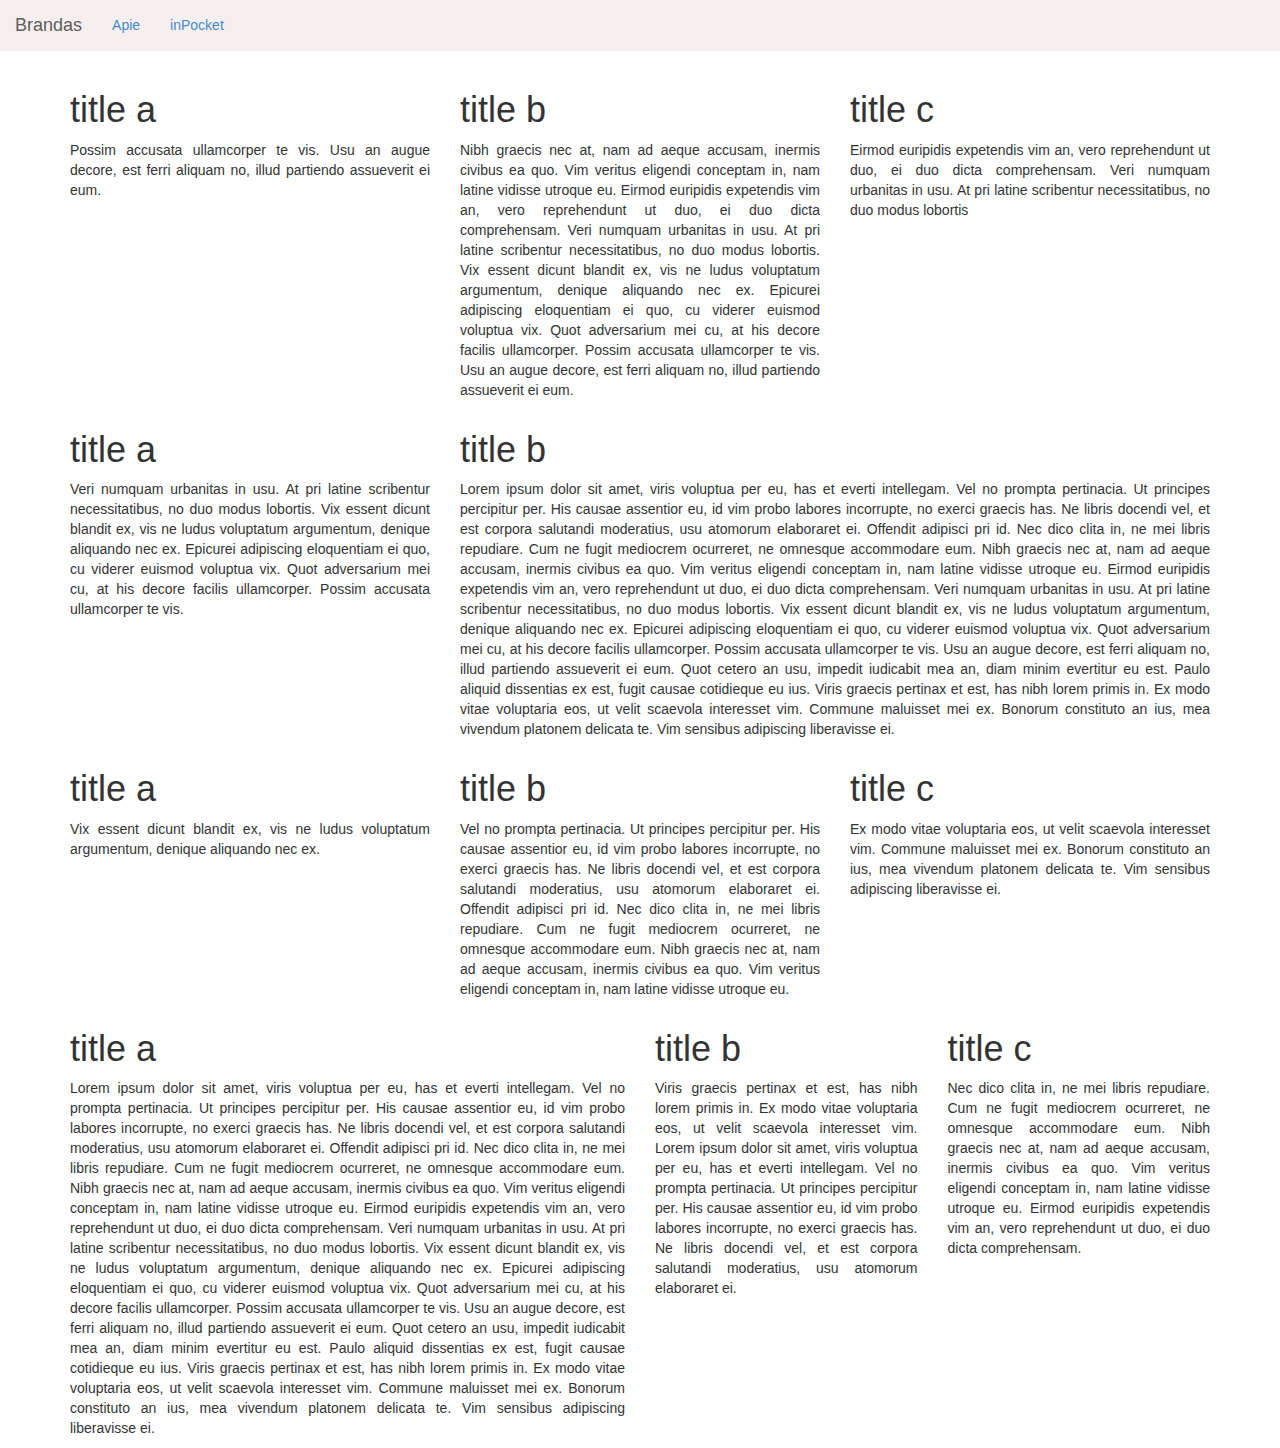
==== index.html @ e4d82362 "ok" ====
﻿<!DOCTYPE html>
<html>
<head>
    <title></title>

    <meta charset="utf-8" />

    <meta name="viewport" content="width=device-width, initial-scale=1.0, user-scalable=no" />

    <!-- Bootstrap -->
    <link href="Content/bootstrap.css" rel="stylesheet" />

    <link href="StyleSheet.css" rel="stylesheet" />

</head>
<body>

    <nav class="navbar navbar-default navbar-fixed-top" role="navigation">
        <div class="container-fluid">
            <div class="navbar-header">
                <button type="button" class="navbar-toggle collapsed" data-toggle="collapse" data-target="#bs-example-navbar-collapse-1">
                    <span class="sr-only">Toggle navigation</span>
                    <span class="icon-bar"></span>
                    <span class="icon-bar"></span>
                    <span class="icon-bar"></span>
                </button>
                <a class="navbar-brand" href=".">Brandas</a>
            </div>
        </div>
        
        <div class="collapse navbar-collapse" id="bs-example-navbar-collapse-1">
            <ul class="nav navbar-nav">
                <li><a href="about/">Apie</a></li>
                <li><a href="android/">inPocket</a></li>
            </ul>
        </div>

    </nav>

    <div class="container">

        <div class="row">

            <div class="col-sm-6 col-md-4">
                <h1>title a</h1>
                <p align="justify">
                    Possim accusata ullamcorper te vis. Usu an augue decore, est ferri aliquam no, illud partiendo assueverit ei eum.
                </p>
            </div>

            <div class="col-sm-6 col-md-4">
                <h1>title b</h1>
                <p align="justify">
                    Nibh graecis nec at, nam ad aeque accusam, inermis civibus ea quo.
                    Vim veritus eligendi conceptam in, nam latine vidisse utroque eu. Eirmod euripidis expetendis vim an, vero reprehendunt ut duo, ei duo dicta comprehensam. Veri numquam urbanitas in usu.
                    At pri latine scribentur necessitatibus, no duo modus lobortis. Vix essent dicunt blandit ex, vis ne ludus voluptatum argumentum, denique aliquando nec ex.
                    Epicurei adipiscing eloquentiam ei quo, cu viderer euismod voluptua vix. Quot adversarium mei cu, at his decore facilis ullamcorper. Possim accusata ullamcorper te vis.
                    Usu an augue decore, est ferri aliquam no, illud partiendo assueverit ei eum.
                </p>
            </div>

            <div class="col-sm-6 col-md-4">
                <h1>title c</h1>
                <p align="justify">
                    Eirmod euripidis expetendis vim an, vero reprehendunt ut duo, ei duo dicta comprehensam. Veri numquam urbanitas in usu.
                    At pri latine scribentur necessitatibus, no duo modus lobortis
                </p>
            </div>

        </div>

        <div class="row">

            <div class="col-md-4">
                <h1>title a</h1>
                <p align="justify">
                    Veri numquam urbanitas in usu. At pri latine scribentur necessitatibus, no duo modus lobortis. Vix essent dicunt blandit ex, vis ne ludus voluptatum argumentum, denique aliquando nec ex.
                    Epicurei adipiscing eloquentiam ei quo, cu viderer euismod voluptua vix.
                    Quot adversarium mei cu, at his decore facilis ullamcorper. Possim accusata ullamcorper te vis.
                </p>
            </div>

            <div class="col-sm-12 col-md-8" >
                <h1>title b</h1>
                <p align="justify">
                    Lorem ipsum dolor sit amet, viris voluptua per eu, has et everti intellegam. Vel no prompta pertinacia. Ut principes percipitur per.
                    His causae assentior eu, id vim probo labores incorrupte, no exerci graecis has. Ne libris docendi vel, et est corpora salutandi moderatius, usu atomorum elaboraret ei.
                    Offendit adipisci pri id. Nec dico clita in, ne mei libris repudiare. Cum ne fugit mediocrem ocurreret, ne omnesque accommodare eum. Nibh graecis nec at, nam ad aeque accusam, inermis civibus ea quo.
                    Vim veritus eligendi conceptam in, nam latine vidisse utroque eu. Eirmod euripidis expetendis vim an, vero reprehendunt ut duo, ei duo dicta comprehensam. Veri numquam urbanitas in usu.
                    At pri latine scribentur necessitatibus, no duo modus lobortis. Vix essent dicunt blandit ex, vis ne ludus voluptatum argumentum, denique aliquando nec ex.
                    Epicurei adipiscing eloquentiam ei quo, cu viderer euismod voluptua vix.
                    Quot adversarium mei cu, at his decore facilis ullamcorper. Possim accusata ullamcorper te vis. Usu an augue decore, est ferri aliquam no, illud partiendo assueverit ei eum.
                    Quot cetero an usu, impedit iudicabit mea an, diam minim evertitur eu est. Paulo aliquid dissentias ex est, fugit causae cotidieque eu ius.
                    Viris graecis pertinax et est, has nibh lorem primis in. Ex modo vitae voluptaria eos, ut velit scaevola interesset vim. Commune maluisset mei ex.
                    Bonorum constituto an ius, mea vivendum platonem delicata te. Vim sensibus adipiscing liberavisse ei.
                </p>
            </div>

        </div>

        <div class="row">

            <div class="col-sm-6 col-md-4" >
                <h1>title a</h1>
                <p align="justify">
                    Vix essent dicunt blandit ex, vis ne ludus voluptatum argumentum, denique aliquando nec ex.
                </p>
            </div>

            <div class="col-sm-6 col-md-4">
                <h1>title b</h1>
                <p align="justify">
                    Vel no prompta pertinacia. Ut principes percipitur per. His causae assentior eu, id vim probo labores incorrupte, no exerci graecis has. Ne libris docendi vel, et est corpora salutandi moderatius, usu atomorum elaboraret ei.
                    Offendit adipisci pri id. Nec dico clita in, ne mei libris repudiare. Cum ne fugit mediocrem ocurreret, ne omnesque accommodare eum. Nibh graecis nec at, nam ad aeque accusam, inermis civibus ea quo.
                    Vim veritus eligendi conceptam in, nam latine vidisse utroque eu.
                </p>
            </div>

            <div class="col-sm-6 col-md-4">
                <h1>title c</h1>
                <p align="justify">
                    Ex modo vitae voluptaria eos, ut velit scaevola interesset vim. Commune maluisset mei ex. Bonorum constituto an ius, mea vivendum platonem delicata te. Vim sensibus adipiscing liberavisse ei.
                </p>
            </div>

        </div>

       <div class="row">

            <div class="col-sm-12 col-md-6" >
                <h1>title a</h1>
                <p align="justify">
                    Lorem ipsum dolor sit amet, viris voluptua per eu, has et everti intellegam. Vel no prompta pertinacia. Ut principes percipitur per. His causae assentior eu, id vim probo labores incorrupte, no exerci graecis has. Ne libris docendi vel, et est corpora salutandi moderatius, usu atomorum elaboraret ei.
                    Offendit adipisci pri id. Nec dico clita in, ne mei libris repudiare. Cum ne fugit mediocrem ocurreret, ne omnesque accommodare eum. Nibh graecis nec at, nam ad aeque accusam, inermis civibus ea quo.
                    Vim veritus eligendi conceptam in, nam latine vidisse utroque eu. Eirmod euripidis expetendis vim an, vero reprehendunt ut duo, ei duo dicta comprehensam. Veri numquam urbanitas in usu. At pri latine scribentur necessitatibus, no duo modus lobortis. Vix essent dicunt blandit ex, vis ne ludus voluptatum argumentum, denique aliquando nec ex. Epicurei adipiscing eloquentiam ei quo, cu viderer euismod voluptua vix.
                    Quot adversarium mei cu, at his decore facilis ullamcorper. Possim accusata ullamcorper te vis. Usu an augue decore, est ferri aliquam no, illud partiendo assueverit ei eum. Quot cetero an usu, impedit iudicabit mea an, diam minim evertitur eu est. Paulo aliquid dissentias ex est, fugit causae cotidieque eu ius.
                    Viris graecis pertinax et est, has nibh lorem primis in. Ex modo vitae voluptaria eos, ut velit scaevola interesset vim. Commune maluisset mei ex. Bonorum constituto an ius, mea vivendum platonem delicata te. Vim sensibus adipiscing liberavisse ei.
                </p>
            </div>

            <div class="col-sm-6 col-md-3" >
                <h1>title b</h1>
                <p align="justify">
                    Viris graecis pertinax et est, has nibh lorem primis in. Ex modo vitae voluptaria eos, ut velit scaevola interesset vim.
                    Lorem ipsum dolor sit amet, viris voluptua per eu, has et everti intellegam. Vel no prompta pertinacia.
                    Ut principes percipitur per. His causae assentior eu, id vim probo labores incorrupte, no exerci graecis has. Ne libris docendi vel, et est corpora salutandi moderatius, usu atomorum elaboraret ei.
                </p>
            </div>

            <div class="col-sm-6 col-md-3">
                <h1>title c</h1>
                <p align="justify">
                    Nec dico clita in, ne mei libris repudiare. Cum ne fugit mediocrem ocurreret, ne omnesque accommodare eum. Nibh graecis nec at, nam ad aeque accusam, inermis civibus ea quo.
                    Vim veritus eligendi conceptam in, nam latine vidisse utroque eu. Eirmod euripidis expetendis vim an, vero reprehendunt ut duo, ei duo dicta comprehensam.
                </p>
            </div>

        </div>

    </div>

    <script src="Scripts/jquery-1.9.1.js"></script>

    <script src="Scripts/bootstrap.js"></script>

</body>
</html>
---- StyleSheet.css ----
﻿.carousel-control.left, .carousel-control.right {
    background-image: none !important
}

.navbar-default .navbar-nav > li > a {
  color: #428bca; !important
}

.navbar-default .navbar-nav > li > a:hover,
.navbar-default .navbar-nav > li > a:focus {
  background-color: rgba(0,0,0,0.3); !important
}

.car-img {
    width: 332px;
    height: auto;
}
.car-thumb {
    width: 105px;
    height: auto;
}
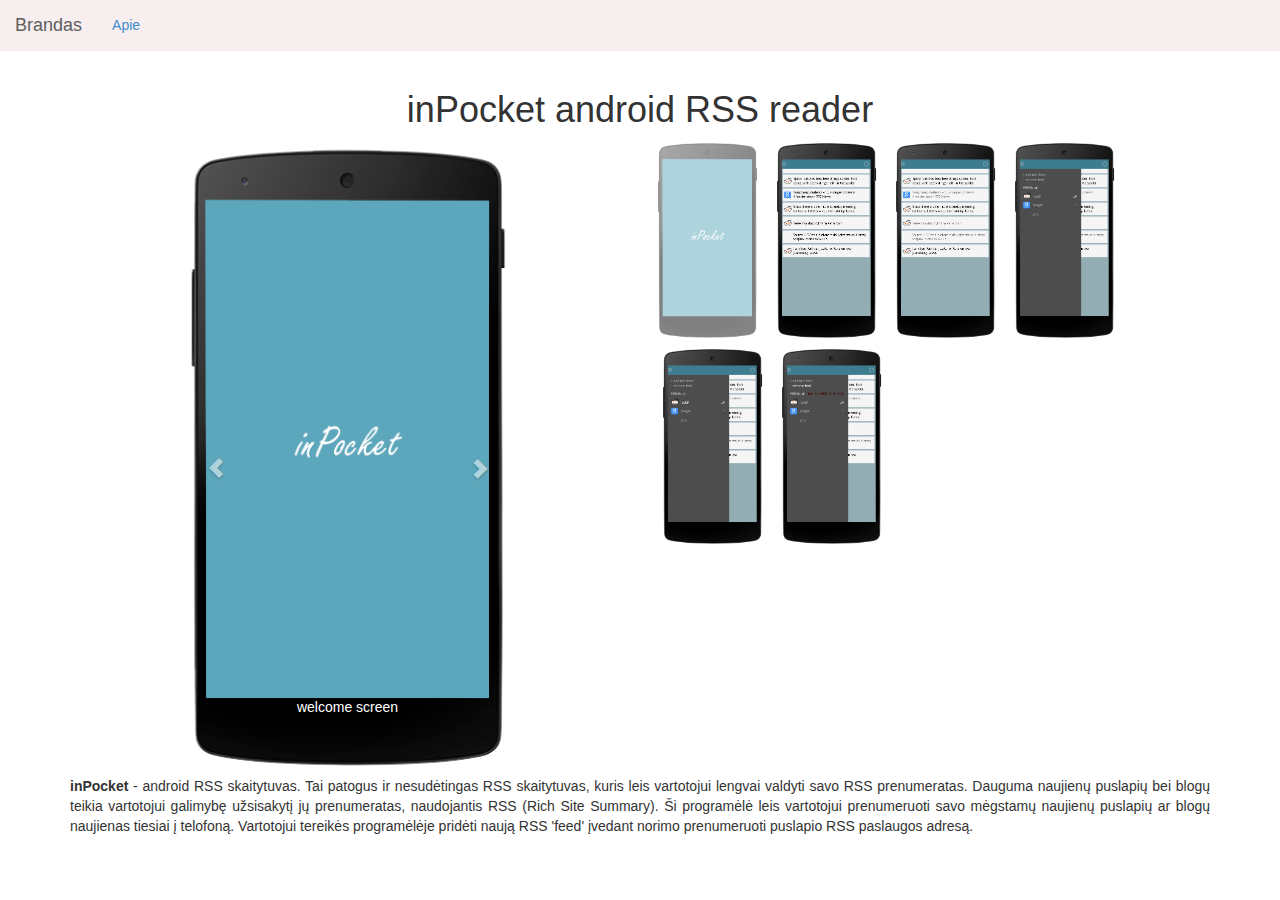
==== commit 76487978: "okk" ====
--- a/index.html
+++ b/index.html
@@ -31,7 +31,7 @@
         <div class="collapse navbar-collapse" id="bs-example-navbar-collapse-1">
             <ul class="nav navbar-nav">
                 <li><a href="about/">Apie</a></li>
-                <li><a href="android/">inPocket</a></li>
+                <!--<li><a href="android/">inPocket</a></li>-->
             </ul>
         </div>
 
@@ -39,129 +39,128 @@
 
     <div class="container">
 
+        <div class="row" style="margin:0 auto;">
+            <div class="col-md-12" align="center">
+                <h1>inPocket android RSS reader</h1>
+            </div>
+        </div>
+
+        <!-- main slider carousel -->
         <div class="row">
+            <div class="col-md-6" id="slider">
 
-            <div class="col-sm-6 col-md-4">
-                <h1>title a</h1>
-                <p align="justify">
-                    Possim accusata ullamcorper te vis. Usu an augue decore, est ferri aliquam no, illud partiendo assueverit ei eum.
-                </p>
+                <div class="col-md-12" id="carousel-bounding-box">
+                    <div id="myCarousel" class="carousel slide" style="width: 332px; margin: 0 auto;">
+                        <!-- main slider carousel items -->
+                        <div class="carousel-inner">
+                            <div class="active item" data-slide-number="0">
+                                <img src="carousel/frame1.png" class="car-img img-responsive">
+                                <div class="carousel-caption">
+                                    <h5>welcome screen</h5>
+                                </div>
+                            </div>
+                            <div class="item" data-slide-number="1">
+                                <img src="carousel/frame2.png" class="car-img img-responsive">
+                                <div class="carousel-caption">
+                                    <h5>main screen</h5>
+                                </div>
+                            </div>
+                            <div class="item" data-slide-number="2">
+                                <img src="carousel/frame3.png" class="car-img img-responsive">
+                                <div class="carousel-caption">
+                                    <h5>grayed out - already read</h5>
+                                </div>
+                            </div>
+                            <div class="item" data-slide-number="3">
+                                <img src="carousel/frame4.png" class="car-img img-responsive">
+                                <div class="carousel-caption">
+                                    <h5>feeds - all feature</h5>
+                                </div>
+                            </div>
+                            <div class="item" data-slide-number="4">
+                                <img src="carousel/frame5.png" class="car-img img-responsive">
+                                <div class="carousel-caption">
+                                    <h5>only chosen feed feature</h5>
+                                </div>
+                            </div>
+                            <div class="item" data-slide-number="5">
+                                <img src="carousel/frame6.png" class="car-img img-responsive">
+                                <div class="carousel-caption">
+                                    <h5>remove feed feature</h5>
+                                </div>
+                            </div>
+                        </div>
+                        <!-- main slider carousel nav controls -->
+                        <a class="carousel-control left" href="#myCarousel" data-slide="prev">
+                            <span class="glyphicon glyphicon-chevron-left"></span>
+                        </a>
+                        <a class="carousel-control right" href="#myCarousel" data-slide="next">
+                            <span class="glyphicon glyphicon-chevron-right"></span>
+                        </a>
+                    </div>
+                </div>
+
             </div>
 
-            <div class="col-sm-6 col-md-4">
-                <h1>title b</h1>
-                <p align="justify">
-                    Nibh graecis nec at, nam ad aeque accusam, inermis civibus ea quo.
-                    Vim veritus eligendi conceptam in, nam latine vidisse utroque eu. Eirmod euripidis expetendis vim an, vero reprehendunt ut duo, ei duo dicta comprehensam. Veri numquam urbanitas in usu.
-                    At pri latine scribentur necessitatibus, no duo modus lobortis. Vix essent dicunt blandit ex, vis ne ludus voluptatum argumentum, denique aliquando nec ex.
-                    Epicurei adipiscing eloquentiam ei quo, cu viderer euismod voluptua vix. Quot adversarium mei cu, at his decore facilis ullamcorper. Possim accusata ullamcorper te vis.
-                    Usu an augue decore, est ferri aliquam no, illud partiendo assueverit ei eum.
-                </p>
-            </div>
+            <!-- thumb navigation carousel -->
+            <div class="col-md-6 hidden-sm hidden-xs" id="slider-thumbs">
 
-            <div class="col-sm-6 col-md-4">
-                <h1>title c</h1>
-                <p align="justify">
-                    Eirmod euripidis expetendis vim an, vero reprehendunt ut duo, ei duo dicta comprehensam. Veri numquam urbanitas in usu.
-                    At pri latine scribentur necessitatibus, no duo modus lobortis
-                </p>
+                <!-- thumb navigation carousel items -->
+                <ul class="list-inline">
+                    <li>
+                        <a id="carousel-selector-0" class="selected">
+                            <img src="carousel/frame1.png" class="car-thumb img-responsive">
+                        </a>
+                    </li>
+                    <li>
+                        <a id="carousel-selector-1">
+                            <img src="carousel/frame2.png" class="car-thumb img-responsive">
+                        </a>
+                    </li>
+                    <li>
+                        <a id="carousel-selector-2">
+                            <img src="carousel/frame3.png" class="car-thumb img-responsive">
+                        </a>
+                    </li>
+                    <li>
+                        <a id="carousel-selector-3">
+                            <img src="carousel/frame4.png" class="car-thumb img-responsive">
+                        </a>
+                    </li>
+                    <li>
+                        <a id="carousel-selector-4">
+                            <img src="carousel/frame5.png" class="car-thumb img-responsive">
+                        </a>
+                    </li>
+                    <li>
+                        <a id="carousel-selector-5">
+                            <img src="carousel/frame6.png" class="car-thumb img-responsive">
+                        </a>
+                    </li>
+                </ul>
+
             </div>
 
         </div>
+        <!--/main slider carousel-->
 
         <div class="row">
-
-            <div class="col-md-4">
-                <h1>title a</h1>
+            <div class="col-md-12">
                 <p align="justify">
-                    Veri numquam urbanitas in usu. At pri latine scribentur necessitatibus, no duo modus lobortis. Vix essent dicunt blandit ex, vis ne ludus voluptatum argumentum, denique aliquando nec ex.
-                    Epicurei adipiscing eloquentiam ei quo, cu viderer euismod voluptua vix.
-                    Quot adversarium mei cu, at his decore facilis ullamcorper. Possim accusata ullamcorper te vis.
+                    <b>inPocket</b> - android RSS skaitytuvas. Tai patogus ir nesudėtingas RSS skaitytuvas, kuris leis vartotojui lengvai valdyti savo RSS prenumeratas.
+                    Dauguma naujienų puslapių bei blogų teikia vartotojui galimybę užsisakytį jų prenumeratas, naudojantis RSS (Rich Site Summary). Ši programėlė leis vartotojui prenumeruoti savo mėgstamų naujienų puslapių
+                    ar blogų naujienas tiesiai į telofoną. Vartotojui tereikės programėlėje pridėti naują RSS 'feed' įvedant norimo prenumeruoti puslapio RSS paslaugos adresą.
                 </p>
             </div>
-
-            <div class="col-sm-12 col-md-8" >
-                <h1>title b</h1>
-                <p align="justify">
-                    Lorem ipsum dolor sit amet, viris voluptua per eu, has et everti intellegam. Vel no prompta pertinacia. Ut principes percipitur per.
-                    His causae assentior eu, id vim probo labores incorrupte, no exerci graecis has. Ne libris docendi vel, et est corpora salutandi moderatius, usu atomorum elaboraret ei.
-                    Offendit adipisci pri id. Nec dico clita in, ne mei libris repudiare. Cum ne fugit mediocrem ocurreret, ne omnesque accommodare eum. Nibh graecis nec at, nam ad aeque accusam, inermis civibus ea quo.
-                    Vim veritus eligendi conceptam in, nam latine vidisse utroque eu. Eirmod euripidis expetendis vim an, vero reprehendunt ut duo, ei duo dicta comprehensam. Veri numquam urbanitas in usu.
-                    At pri latine scribentur necessitatibus, no duo modus lobortis. Vix essent dicunt blandit ex, vis ne ludus voluptatum argumentum, denique aliquando nec ex.
-                    Epicurei adipiscing eloquentiam ei quo, cu viderer euismod voluptua vix.
-                    Quot adversarium mei cu, at his decore facilis ullamcorper. Possim accusata ullamcorper te vis. Usu an augue decore, est ferri aliquam no, illud partiendo assueverit ei eum.
-                    Quot cetero an usu, impedit iudicabit mea an, diam minim evertitur eu est. Paulo aliquid dissentias ex est, fugit causae cotidieque eu ius.
-                    Viris graecis pertinax et est, has nibh lorem primis in. Ex modo vitae voluptaria eos, ut velit scaevola interesset vim. Commune maluisset mei ex.
-                    Bonorum constituto an ius, mea vivendum platonem delicata te. Vim sensibus adipiscing liberavisse ei.
-                </p>
-            </div>
-
-        </div>
-
-        <div class="row">
-
-            <div class="col-sm-6 col-md-4" >
-                <h1>title a</h1>
-                <p align="justify">
-                    Vix essent dicunt blandit ex, vis ne ludus voluptatum argumentum, denique aliquando nec ex.
-                </p>
-            </div>
-
-            <div class="col-sm-6 col-md-4">
-                <h1>title b</h1>
-                <p align="justify">
-                    Vel no prompta pertinacia. Ut principes percipitur per. His causae assentior eu, id vim probo labores incorrupte, no exerci graecis has. Ne libris docendi vel, et est corpora salutandi moderatius, usu atomorum elaboraret ei.
-                    Offendit adipisci pri id. Nec dico clita in, ne mei libris repudiare. Cum ne fugit mediocrem ocurreret, ne omnesque accommodare eum. Nibh graecis nec at, nam ad aeque accusam, inermis civibus ea quo.
-                    Vim veritus eligendi conceptam in, nam latine vidisse utroque eu.
-                </p>
-            </div>
-
-            <div class="col-sm-6 col-md-4">
-                <h1>title c</h1>
-                <p align="justify">
-                    Ex modo vitae voluptaria eos, ut velit scaevola interesset vim. Commune maluisset mei ex. Bonorum constituto an ius, mea vivendum platonem delicata te. Vim sensibus adipiscing liberavisse ei.
-                </p>
-            </div>
-
-        </div>
-
-       <div class="row">
-
-            <div class="col-sm-12 col-md-6" >
-                <h1>title a</h1>
-                <p align="justify">
-                    Lorem ipsum dolor sit amet, viris voluptua per eu, has et everti intellegam. Vel no prompta pertinacia. Ut principes percipitur per. His causae assentior eu, id vim probo labores incorrupte, no exerci graecis has. Ne libris docendi vel, et est corpora salutandi moderatius, usu atomorum elaboraret ei.
-                    Offendit adipisci pri id. Nec dico clita in, ne mei libris repudiare. Cum ne fugit mediocrem ocurreret, ne omnesque accommodare eum. Nibh graecis nec at, nam ad aeque accusam, inermis civibus ea quo.
-                    Vim veritus eligendi conceptam in, nam latine vidisse utroque eu. Eirmod euripidis expetendis vim an, vero reprehendunt ut duo, ei duo dicta comprehensam. Veri numquam urbanitas in usu. At pri latine scribentur necessitatibus, no duo modus lobortis. Vix essent dicunt blandit ex, vis ne ludus voluptatum argumentum, denique aliquando nec ex. Epicurei adipiscing eloquentiam ei quo, cu viderer euismod voluptua vix.
-                    Quot adversarium mei cu, at his decore facilis ullamcorper. Possim accusata ullamcorper te vis. Usu an augue decore, est ferri aliquam no, illud partiendo assueverit ei eum. Quot cetero an usu, impedit iudicabit mea an, diam minim evertitur eu est. Paulo aliquid dissentias ex est, fugit causae cotidieque eu ius.
-                    Viris graecis pertinax et est, has nibh lorem primis in. Ex modo vitae voluptaria eos, ut velit scaevola interesset vim. Commune maluisset mei ex. Bonorum constituto an ius, mea vivendum platonem delicata te. Vim sensibus adipiscing liberavisse ei.
-                </p>
-            </div>
-
-            <div class="col-sm-6 col-md-3" >
-                <h1>title b</h1>
-                <p align="justify">
-                    Viris graecis pertinax et est, has nibh lorem primis in. Ex modo vitae voluptaria eos, ut velit scaevola interesset vim.
-                    Lorem ipsum dolor sit amet, viris voluptua per eu, has et everti intellegam. Vel no prompta pertinacia.
-                    Ut principes percipitur per. His causae assentior eu, id vim probo labores incorrupte, no exerci graecis has. Ne libris docendi vel, et est corpora salutandi moderatius, usu atomorum elaboraret ei.
-                </p>
-            </div>
-
-            <div class="col-sm-6 col-md-3">
-                <h1>title c</h1>
-                <p align="justify">
-                    Nec dico clita in, ne mei libris repudiare. Cum ne fugit mediocrem ocurreret, ne omnesque accommodare eum. Nibh graecis nec at, nam ad aeque accusam, inermis civibus ea quo.
-                    Vim veritus eligendi conceptam in, nam latine vidisse utroque eu. Eirmod euripidis expetendis vim an, vero reprehendunt ut duo, ei duo dicta comprehensam.
-                </p>
-            </div>
-
         </div>
 
     </div>
 
-    <script src="Scripts/jquery-1.9.1.js"></script>
+        <script src="Scripts/jquery-1.9.1.js"></script>
 
-    <script src="Scripts/bootstrap.js"></script>
+        <script src="Scripts/bootstrap.js"></script>
+
+        <script src="JavaScript.js"></script>
 
 </body>
 </html>
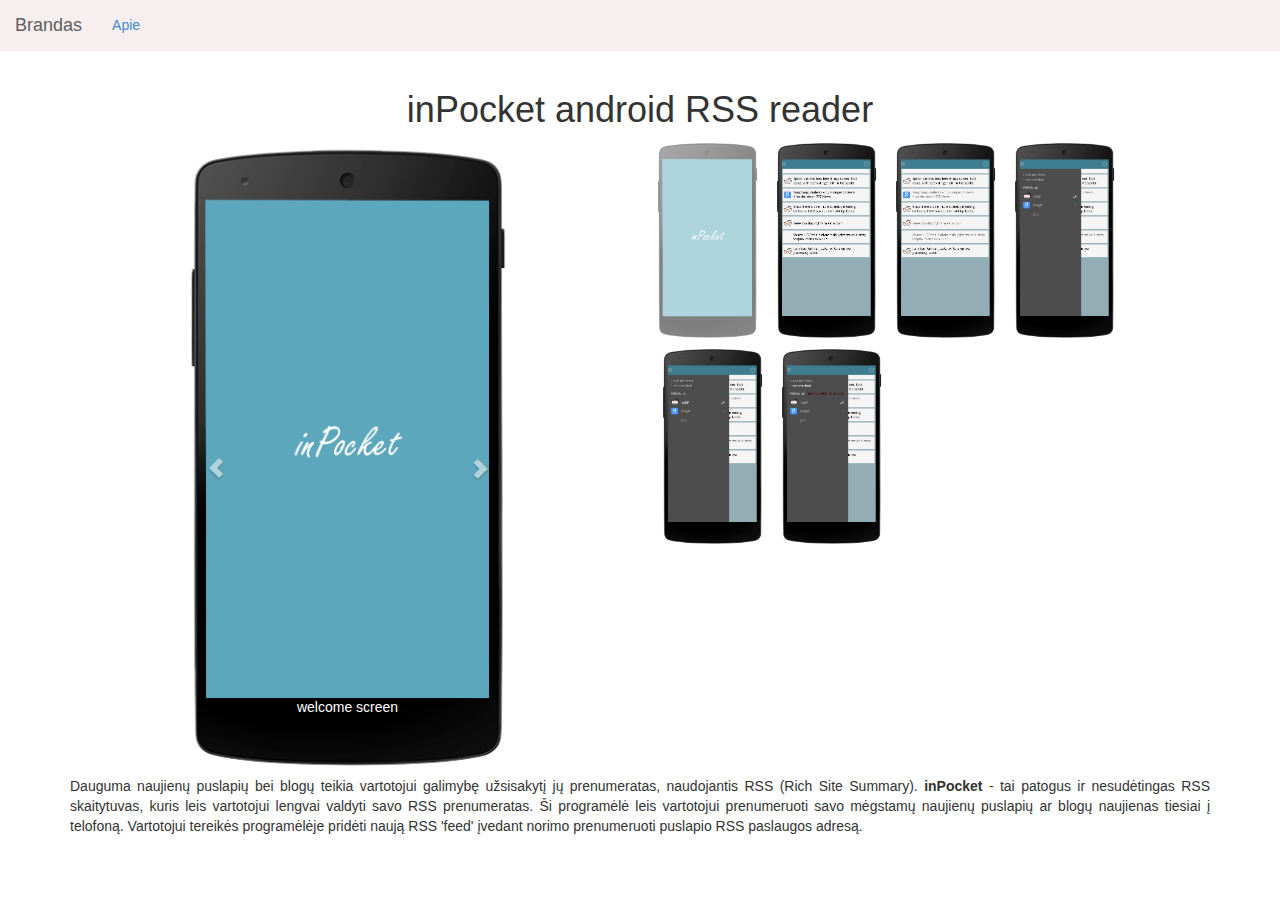
==== commit ca78c8c7: "a" ====
--- a/index.html
+++ b/index.html
@@ -48,8 +48,6 @@
         <!-- main slider carousel -->
         <div class="row">
             <div class="col-md-6" id="slider">
-
-                <div class="col-md-12" id="carousel-bounding-box">
                     <div id="myCarousel" class="carousel slide" style="width: 332px; margin: 0 auto;">
                         <!-- main slider carousel items -->
                         <div class="carousel-inner">
@@ -98,8 +96,6 @@
                             <span class="glyphicon glyphicon-chevron-right"></span>
                         </a>
                     </div>
-                </div>
-
             </div>
 
             <!-- thumb navigation carousel -->
@@ -146,9 +142,9 @@
 
         <div class="row">
             <div class="col-md-12">
-                <p align="justify">
-                    <b>inPocket</b> - android RSS skaitytuvas. Tai patogus ir nesudėtingas RSS skaitytuvas, kuris leis vartotojui lengvai valdyti savo RSS prenumeratas.
-                    Dauguma naujienų puslapių bei blogų teikia vartotojui galimybę užsisakytį jų prenumeratas, naudojantis RSS (Rich Site Summary). Ši programėlė leis vartotojui prenumeruoti savo mėgstamų naujienų puslapių
+                <p align="justify">   
+                    Dauguma naujienų puslapių bei blogų teikia vartotojui galimybę užsisakytį jų prenumeratas, naudojantis RSS (Rich Site Summary). 
+                    <b>inPocket</b> - tai patogus ir nesudėtingas RSS skaitytuvas, kuris leis vartotojui lengvai valdyti savo RSS prenumeratas. Ši programėlė leis vartotojui prenumeruoti savo mėgstamų naujienų puslapių
                     ar blogų naujienas tiesiai į telofoną. Vartotojui tereikės programėlėje pridėti naują RSS 'feed' įvedant norimo prenumeruoti puslapio RSS paslaugos adresą.
                 </p>
             </div>
--- a/StyleSheet.css
+++ b/StyleSheet.css
@@ -1,14 +1,14 @@
 ﻿.carousel-control.left, .carousel-control.right {
-    background-image: none !important
+    background-image: none !important;
 }
 
 .navbar-default .navbar-nav > li > a {
-  color: #428bca; !important
+  color: #428bca !important;
 }
 
 .navbar-default .navbar-nav > li > a:hover,
 .navbar-default .navbar-nav > li > a:focus {
-  background-color: rgba(0,0,0,0.3); !important
+  background-color: rgba(0,0,0,0.3) !important;
 }
 
 .car-img {
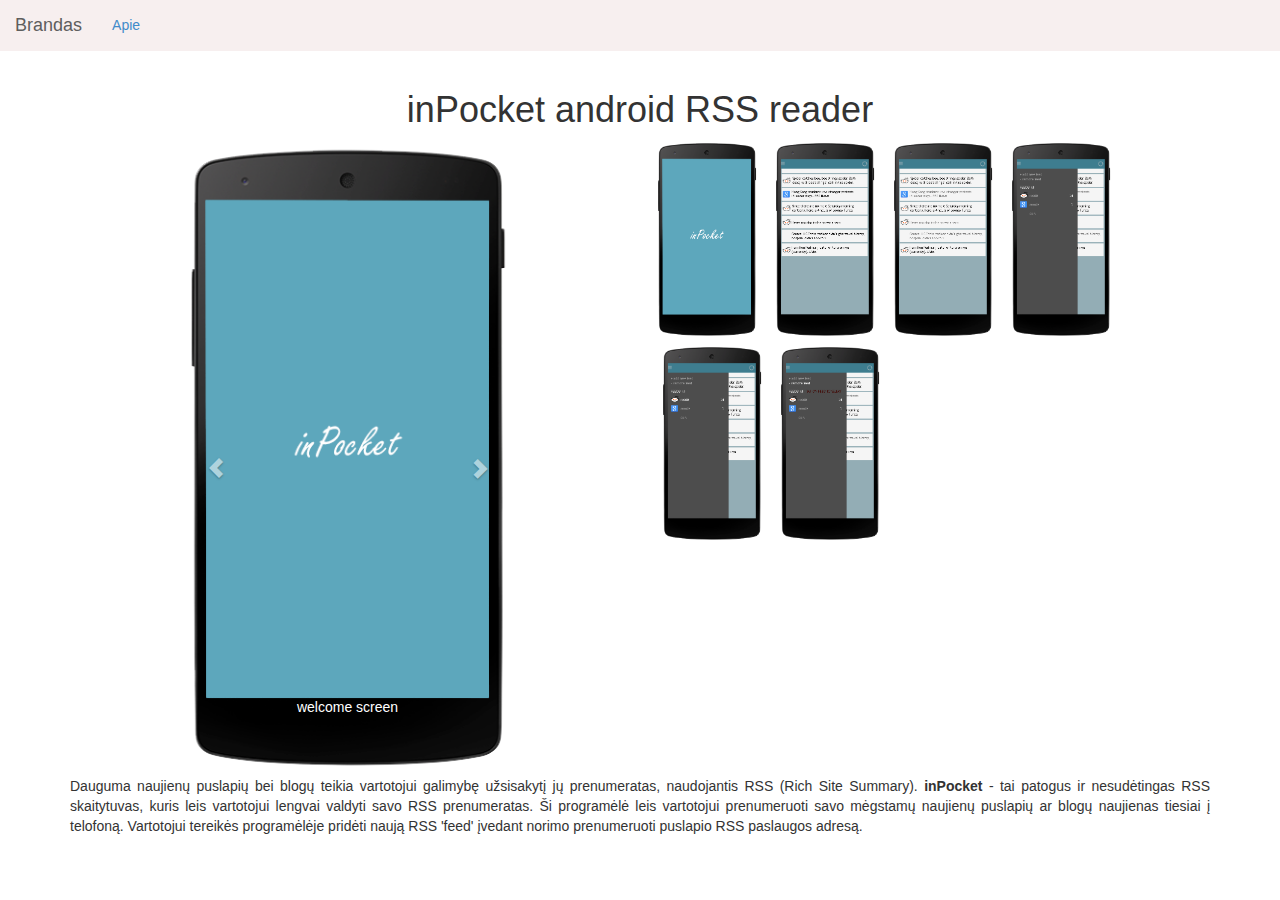
==== commit 5739fa5f: "ok" ====
--- a/index.html
+++ b/index.html
@@ -18,7 +18,7 @@
     <nav class="navbar navbar-default navbar-fixed-top" role="navigation">
         <div class="container-fluid">
             <div class="navbar-header">
-                <button type="button" class="navbar-toggle collapsed" data-toggle="collapse" data-target="#bs-example-navbar-collapse-1">
+                <button type="button" class="navbar-toggle collapsed" data-toggle="collapse" data-target="#myNavbar">
                     <span class="sr-only">Toggle navigation</span>
                     <span class="icon-bar"></span>
                     <span class="icon-bar"></span>
@@ -28,10 +28,10 @@
             </div>
         </div>
         
-        <div class="collapse navbar-collapse" id="bs-example-navbar-collapse-1">
+        <div class="collapse navbar-collapse" id="myNavbar">
             <ul class="nav navbar-nav">
                 <li><a href="about/">Apie</a></li>
-                <!--<li><a href="android/">inPocket</a></li>-->
+
             </ul>
         </div>
 
@@ -40,16 +40,14 @@
     <div class="container">
 
         <div class="row" style="margin:0 auto;">
-            <div class="col-md-12" align="center">
+            <div class="col-md-12 heading" align="center">
                 <h1>inPocket android RSS reader</h1>
             </div>
         </div>
 
-        <!-- main slider carousel -->
         <div class="row">
             <div class="col-md-6" id="slider">
-                    <div id="myCarousel" class="carousel slide" style="width: 332px; margin: 0 auto;">
-                        <!-- main slider carousel items -->
+                    <div id="myCarousel" class="carousel slide">
                         <div class="carousel-inner">
                             <div class="active item" data-slide-number="0">
                                 <img src="carousel/frame1.png" class="car-img img-responsive">
@@ -88,7 +86,6 @@
                                 </div>
                             </div>
                         </div>
-                        <!-- main slider carousel nav controls -->
                         <a class="carousel-control left" href="#myCarousel" data-slide="prev">
                             <span class="glyphicon glyphicon-chevron-left"></span>
                         </a>
@@ -98,10 +95,7 @@
                     </div>
             </div>
 
-            <!-- thumb navigation carousel -->
             <div class="col-md-6 hidden-sm hidden-xs" id="slider-thumbs">
-
-                <!-- thumb navigation carousel items -->
                 <ul class="list-inline">
                     <li>
                         <a id="carousel-selector-0" class="selected">
@@ -138,7 +132,6 @@
             </div>
 
         </div>
-        <!--/main slider carousel-->
 
         <div class="row">
             <div class="col-md-12">
@@ -156,7 +149,7 @@
 
         <script src="Scripts/bootstrap.js"></script>
 
-        <script src="JavaScript.js"></script>
+        <script src="Scripts/myScript.js"></script>
 
 </body>
 </html>
--- a/StyleSheet.css
+++ b/StyleSheet.css
@@ -16,6 +16,29 @@
     height: auto;
 }
 .car-thumb {
-    width: 105px;
+    width: 104px;
     height: auto;
+}
+
+@media (min-width: 768px) {
+    .carousel.slide {
+        width: 332px;
+        margin: 0 auto;
+    }
+}
+
+@media (max-width: 768px) {
+    h1 {
+        font-size: 15pt;
+    }
+
+    .carousel.slide {
+        width: 200px;
+        margin: 0 auto;
+    }
+
+    .car-img {
+        width: 200px;
+        height: auto;
+    }
 }